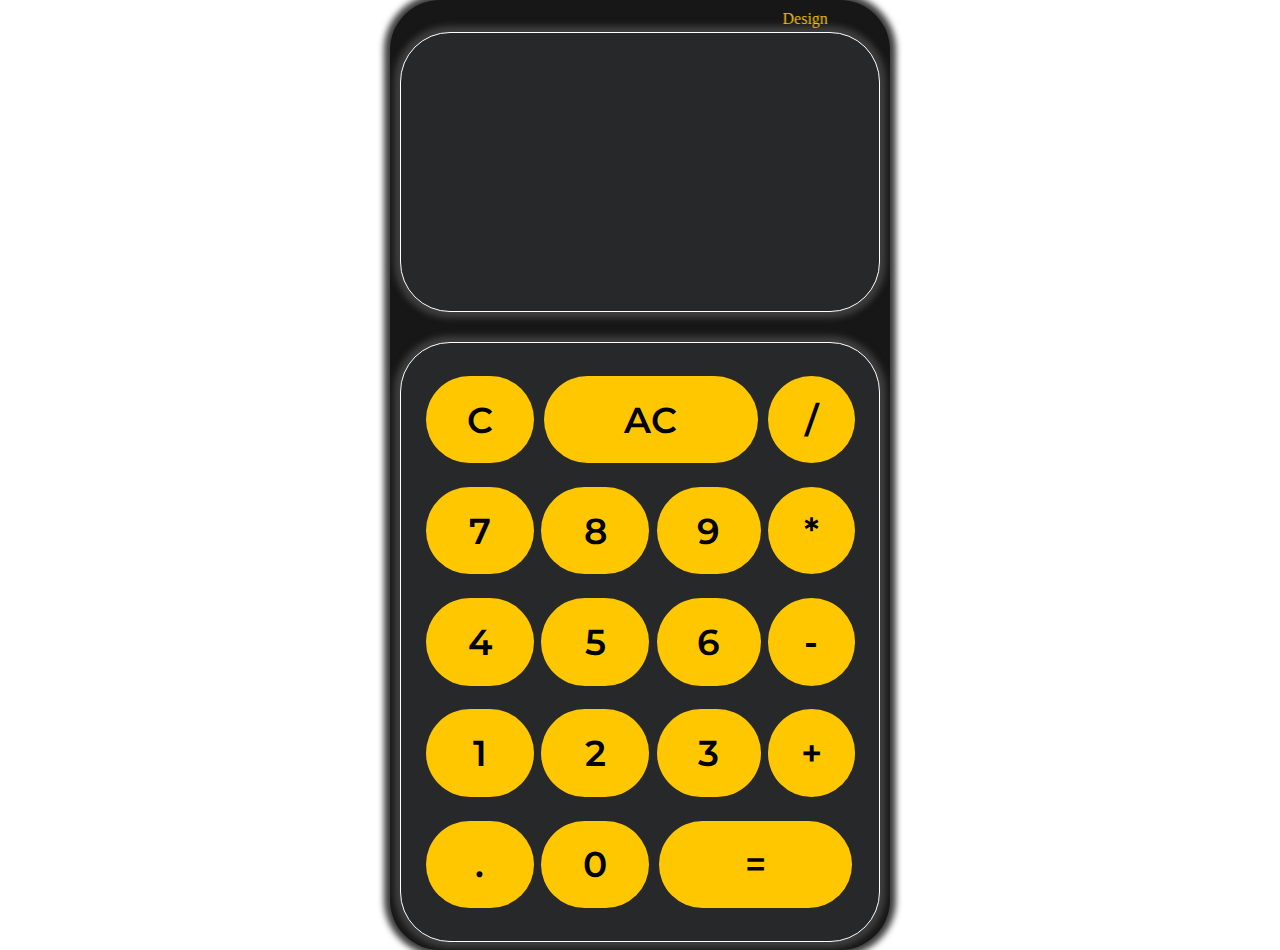
==== assigment_21/calculator/index.html @ 86d0a365 "calculator" ====
<!DOCTYPE html>
<html lang="en">

<head>
    <meta charset="UTF-8">
    <meta name="viewport" content="width=device-width, initial-scale=1.0">
    <title>Calculator</title>
    <link rel="stylesheet" href="./style.css">
    <link rel="preconnect" href="https://fonts.googleapis.com">
    <link rel="preconnect" href="https://fonts.gstatic.com" crossorigin>
    <link href="https://fonts.googleapis.com/css2?family=Montserrat:ital,wght@0,100..900;1,100..900&display=swap"
        rel="stylesheet">
</head>

<body>
    <div class="calculator">
        <div class="cal_body">
            <div class="cal_head">
                <marquee behavior="" direction="">Design & Developed By "<b>SARDAR HASEEB UR REHMAN</b>" Roll Number:
                    <b>201119</b></marquee>
            </div>
            <input type="text" id="inputField">
            <table>
                <tr>
                    <td class="cal_btn"><button onclick="oneClear()">C</button></td>
                    <td class="cal_btn" colspan="2"><button onclick="fullClear()">AC</button></td>
                    <td class="cal_btn"><button onclick="addValue('/')"> / </button></td>
                </tr>
                <tr>
                    <td class="cal_btn"><button onclick="addValue(7)">7</button></td>
                    <td class=" cal_btn"><button onclick="addValue(8)">8</button></td>
                    <td class="cal_btn"><button onclick="addValue(9)">9</button></td>
                    <td class="cal_btn"><button onclick="addValue('*')">*</button></td>
                </tr>
                <tr>
                    <td class="cal_btn"><button onclick="addValue(4)">4</button></td>
                    <td class="cal_btn"><button onclick="addValue(5)">5</button></td>
                    <td class="cal_btn"><button onclick="addValue(6)">6</button></td>
                    <td class="cal_btn"><button onclick="addValue('-')">-</button></td>
                </tr>
                <tr>
                    <td class="cal_btn"><button onclick="addValue(1)">1</button></td>
                    <td class="cal_btn"><button onclick="addValue(2)">2</button></td>
                    <td class="cal_btn"><button onclick="addValue(3)">3</button></td>
                    <td class="cal_btn"><button onclick="addValue('+')">+</button></td>

                </tr>
                <tr>
                    <td class="cal_btn"><button onclick="addValue('.')">.</button></td>
                    <td class="cal_btn"><button onclick="addValue(0)">0</button></td>
                    <td class="cal_btn" colspan="2" onclick="result()"><button>=</button></td>
                </tr>
            </table>

        </div>
    </div>
</body>
<script src="./app.js"></script>

</html>
---- assigment_21/calculator/style.css ----
* {
    margin: 0;
    padding: 0;
    box-sizing: border-box;
}

.calculator {
    /* border: 1px solid black; */
    width: 500px;
    height: 950px;
    margin-left: auto;
    margin-right: auto;
    padding: 10px;
    border-radius: 50px;
    background-color: #171717;
    box-shadow: 0 0 6px 6px rgb(62 62 62);


}

/* .cal_body{
    text-align: center;
} */
.cal_body .cal_head {
    color: white;
    width: 80%;
    margin-left: auto;
    margin-right: auto;
    color: #FFC700;
    /* text-align: center; */
    /* border: 1px solid; */
}

.cal_body input {
    width: 100%;
    height: 280px;
    border-radius: 50px;
    border: 1px solid white;
    text-align: end;
    margin-bottom: 30px;
    background-color: #272829;
    font-size: 36px;
    font-weight: 600;
    font-size: 50px;
    color: white;
    box-shadow: 0 0 6px 6px rgb(62 62 62);

}

.cal_body table {
    /* border: 1px solid red; */
    border-radius: 50px;
    width: 100%;
    height: 600px;
    padding: 20px;
    text-align: center;
    background-color: #272829;
    border: 1px solid white;
    box-shadow: 0 0 6px 6px rgb(62 62 62);

}

.cal_body table tr .cal_btn {
    border: none;
    margin: 10px;
    /* background-color: rgb(118, 106, 106); */

    border-radius: 30px;

}

.cal_body table tr .cal_btn button {
    border: none;
    width: 95%;
    height: 80%;
    font-size: 36px;
    font-weight: 600;
    /* margin: 10px; */
    color: black;
    background-color: #FFC700;
    font-family: "Montserrat", sans-serif;
    cursor: pointer;
    /* box-shadow: 0 0 6px 6px rgb(62 62 62); */

    border-radius: 50px;
}

.cal_body table tr .cal_btn button:hover {
    background-color: #FFF455;
    box-shadow: 0 0 6px 6px rgb(62 62 62);
}
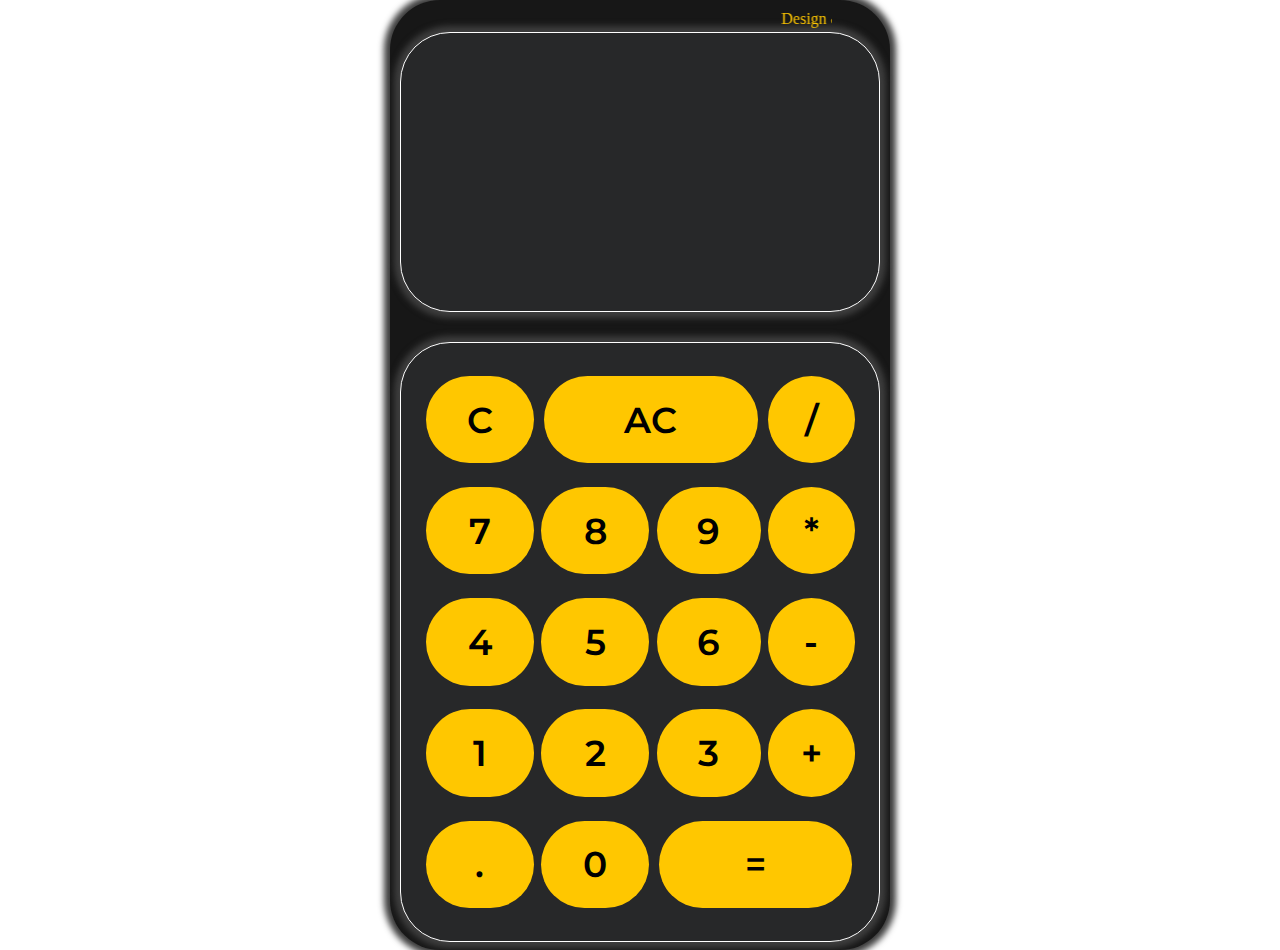
==== commit d8ce0275: "TO DO" ====
--- a/assigment_21/calculator/index.html
+++ b/assigment_21/calculator/index.html
@@ -51,6 +51,7 @@
                     <td class="cal_btn" colspan="2" onclick="result()"><button>=</button></td>
                 </tr>
             </table>
+        
 
         </div>
     </div>
